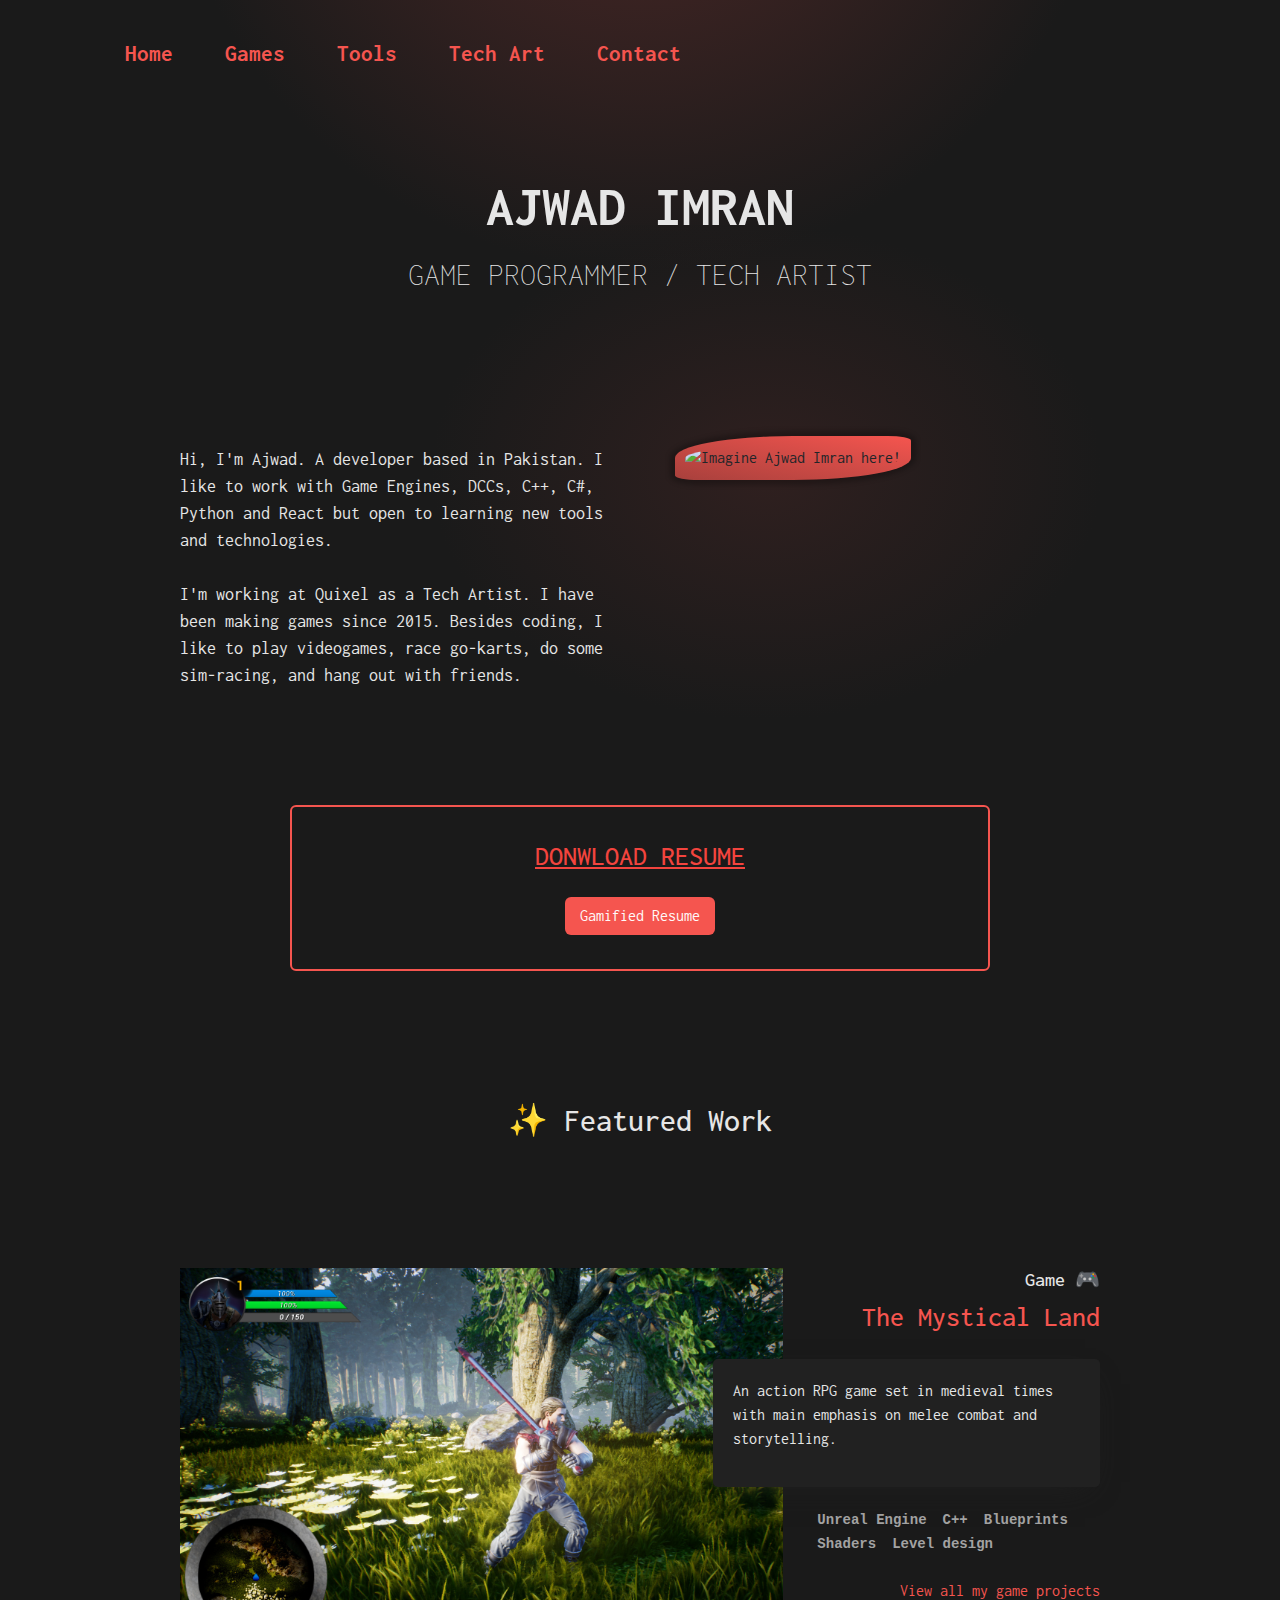
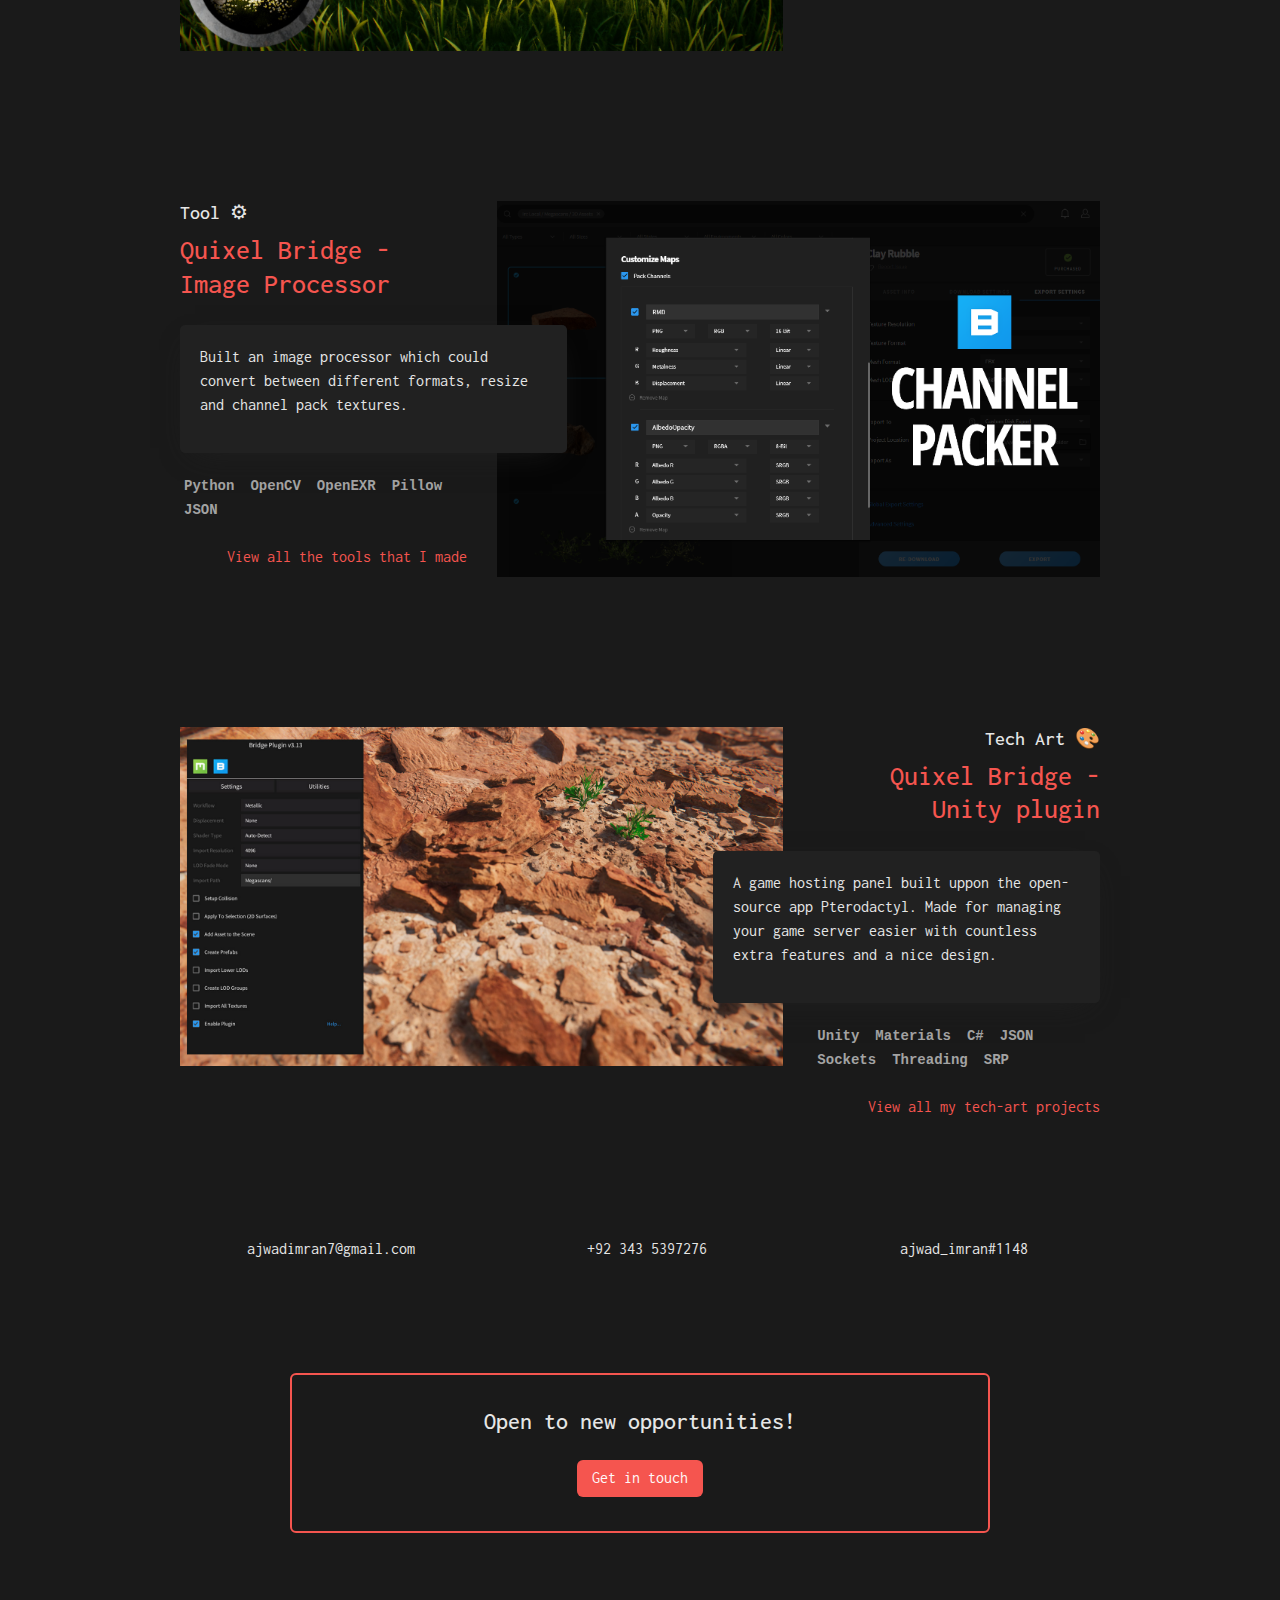
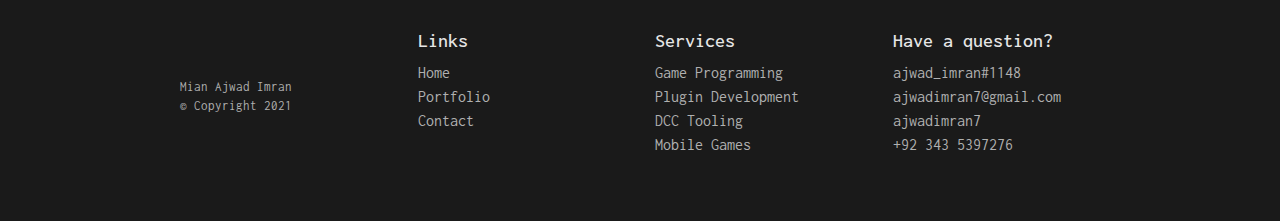
==== index.html @ 87e7baa2 "Current wbesite version." ====
<!DOCTYPE html>
<html lang="en" dir="ltr">
<head>

  <!-- Import https://mrkevko.nl/-->
  <script src="https://kit.fontawesome.com/d02c8a8a14.js" crossorigin="anonymous"></script>
  <link rel="stylesheet" href="https://stackpath.bootstrapcdn.com/bootstrap/4.5.2/css/bootstrap.min.css" integrity="sha384-JcKb8q3iqJ61gNV9KGb8thSsNjpSL0n8PARn9HuZOnIxN0hoP+VmmDGMN5t9UJ0Z" crossorigin="anonymous">
  <script src="https://stackpath.bootstrapcdn.com/bootstrap/4.5.2/js/bootstrap.min.js" integrity="sha384-B4gt1jrGC7Jh4AgTPSdUtOBvfO8shuf57BaghqFfPlYxofvL8/KUEfYiJOMMV+rV" crossorigin="anonymous"></script>
  <link rel="stylesheet" type="text/css" href="css/style.css">

  <!-- Global site tag (gtag.js) - Google Analytics -->
  <!-- <script async src="https://www.googletagmanager.com/gtag/js?id=UA-152528542-7"></script>
  <script>
    window.dataLayer = window.dataLayer || [];
    function gtag(){dataLayer.push(arguments);}
    gtag('js', new Date());

    gtag('config', 'UA-152528542-7');
  </script>
   -->


  <meta charset="utf-8">
  <meta name="viewport" content="width=device-width, initial-scale=1, shrink-to-fit=no">
  <title>Home - Ajwad</title>
</head>
<body>
<div class="container">
  <nav class="navbar">
    <ul class="navbar-module">
      <li class="headerli"><a href="/" class="navbar-item">Home</a></li>
      <li class="headerli"><a href="/portfolio-games" class="navbar-item">Games</a></li>
        <li class="headerli"><a href="/portfolio-tools" class="navbar-item">Tools</a></li>
        <li class="headerli"><a href="/portfolio-tech-art" class="navbar-item">Tech Art</a></li>
      <li class="headerli"><a href="/contact" class="navbar-item">Contact</a></li>
    </ul>
    <ul class="navbar-module navbar-socials">
      <li class="headerli"><a href="mailto:ajwadimran7a@gmail.com" class="navbar-item" target="_blank"><i class="far fa-envelope"></i></a></li>
      <li class="headerli"><a href="https://github.com/ajwadimran7" class="navbar-item" target="_blank"><i class="fab fa-github"></i></a></li>
      <li class="headerli"><a href="https://artstation.com/ajwad_imran" class="navbar-item" target="_blank"><i class="fab fa-artstation"></i></a></li>
    </ul>
  </nav>

  <main>
    <div class="intro">
      <h1 class="intro-header">AJWAD IMRAN</h1>
      <h2 class="intro-description">GAME PROGRAMMER / TECH ARTIST</h2>
    </div>

    <div class="row">
      <div class="col-md-6 col-sm-12">
        <p class="about-text">
          Hi, I'm Ajwad. A developer based in Pakistan. I like to work with Game Engines, DCCs, C++, C#, Python and React but open to learning new tools and technologies.
          <br><br>
          I'm working at Quixel as a Tech Artist. I have been making games since 2015. Besides coding, I like to play videogames, race go-karts, do some sim-racing, and hang out with friends.
        </p>
      </div>

      <div class="col-md-6 col-sm-12">
        <img class="about-picture headshot headshot-3" src="images/me.jpg" alt="Imagine Ajwad Imran here!">
      </div>
    </div>

    <div class="contact">
        <a href="/docs/resume.pdf" download="Resume - Mian Ajwad Imran">
            <h3>DONWLOAD RESUME</h3>
        </a>
        <a class="button-module button-contact mt-3" href="/contact">Gamified Resume</a>
    </div>

    <div class="intro">
        <h2>✨ Featured Work</h2>
    </div>


    <div class="row mt-4 mt-4">
      <div class="work-text d-lg-none d-xl-none">
        <h5>✨ Featured Game</h5>
        <h3>The Mystical Land</h3>
      </div>
      <div class="col-md-8">
        <img src="images/games/arpg-1.jpg" alt="The mystical land game" class="w-100">
      </div>
      <div class="col-md-4">
        <div class="work-text d-none d-md-block">
          <h5>Game 🎮</h5>
          <h3>The Mystical Land</h3>
        </div>
        <div class="project-info-card">
          <div class="card-body">
            <p>An action RPG game set in medieval times with main emphasis on melee combat and storytelling. </p>
          </div>
        </div>
        <div class="tags">
          <code>Unreal Engine</code>
          <code>C++</code>
          <code>Blueprints</code>
          <code>Shaders</code>
          <code>Level design</code>
        </div>
        <div class="text-right mt-4 if--mobile-left"> 
          <a href="/portfolio">View all my game projects <i class="fas fa-arrow-right"></i></a>
        </div>
      </div>
    </div>

    <div class="portfolio-divider"></div>

    <div class="row mt-4 mt-4">
      <div class="text-left d-lg-none d-xl-none left-margin--mobile">
        <h5>Tool ⚙</h5>
        <h3>Quixel Bridge - Image Processor</h3>
      </div>
      <div class="col-md-4">
        <div class="text-left d-none d-md-block">
          <h5>Tool ⚙</h5>
          <h3>Quixel Bridge - Image Processor</h3>
        </div>
        <div class="project-info-card-left">
          <div class="card-body">
            <p>Built an image processor which could convert between different formats, resize and channel pack textures.</p>
          </div>
        </div>
        <div class="tags">
          <code>Python</code>
          <code>OpenCV</code>
          <code>OpenEXR</code>
          <code>Pillow</code>
          <code>JSON</code>
        </div>
        <div class="text-right mt-4 if--mobile-left"> 
            <a href="/portfolio">View all the tools that I made <i class="fas fa-arrow-right"></i></a>
          </div>
      </div>
      <div class="col-md-8 mt--mobile">
        <img src="images/tools/bridge-im.png" alt="Bridge Image Processor" class="w-100">
      </div>
    </div>

    <div class="portfolio-divider"></div>

    <div class="row mt-4 mt-4">
      <div class="work-text d-lg-none d-xl-none">
        <h5>Tech Art 🎨</h5>
        <h3>Quixel Bridge - Unity plugin</h3>
      </div>
      <div class="col-md-8">
        <img src="images/tech-art/unity-plugin.jpg" alt="kraken panel" class="w-100">
      </div>
      <div class="col-md-4">
        <div class="work-text d-none d-md-block">
          <h5>Tech Art 🎨</h5>
          <h3>Quixel Bridge - Unity plugin</h3>
        </div>
        <div class="project-info-card">
          <div class="card-body">
            <p>A game hosting panel built uppon the open-source app Pterodactyl. Made for managing your game server easier with countless extra features and a nice design.</p>
          </div>
        </div>
        <div class="tags">
          <code>Unity</code>
          <code>Materials</code>
          <code>C#</code>
          <code>JSON</code>
          <code>Sockets</code>
          <code>Threading</code>
          <code>SRP</code>
        </div>
        <div class="text-right mt-4 if--mobile-left"> 
            <a href="/portfolio">View all my tech-art projects <i class="fas fa-arrow-right"></i></a>
          </div>
      </div>
    </div>

    <div class="row portfolio-divider2">
      <div class="col-md-4">
        <div class="contact-social-bg">
          <div class="justify-content-center">
            <i class="far fa-envelope"></i>
            <p>ajwadimran7@gmail.com</p>
          </div>
        </div>
      </div>
      <div class="col-md-4">
        <div class="contact-social-bg">
          <div class="justify-content-center">
            <i class="fas fa-phone-alt"></i>
            <p>+92 343 5397276</p>
          </div>
        </div>
      </div>
      <div class="col-md-4">
        <div class="contact-social-bg">
          <div class="justify-content-center">
            <i class="fab fa-discord"></i>
            <p>ajwad_imran#1148</p>
          </div>
        </div>
      </div>
    </div>

    <div class="contact">
      <h4>Open to new opportunities!</h4>
      <a class="button-module button-contact mt-3" href="/contact">Get in touch</a>
    </div>

  </main>

  <div class="background-eff"></div>
  <div class="d-none d-md-block">
    <div class="background-eff2"></div>
  </div>

  <footer class="pt-4 my-md-5 pt-md-5">
    <div class="row">
      <div class="col-12 col-md">
        <br>
        <br>
        <small class="d-block mb-3 text-muted">Mian Ajwad Imran<br>© Copyright 2021</small>
      </div>
      <div class="col-6 col-md">
        <h5>Links</h5>
        <ul class="list-unstyled text-small">
          <li><a class="text-muted" href="/">Home</a></li>
          <li><a class="text-muted" href="#">Portfolio</a></li>
          <li><a class="text-muted" href="#">Contact</a></li>
        </ul>
      </div>
      <div class="col-6 col-md">
        <h5>Services</h5>
        <ul class="list-unstyled text-small">
          <li><a class="text-muted">Game Programming</a></li>
          <li><a class="text-muted">Plugin Development</a></li>
          <li><a class="text-muted">DCC Tooling</a></li>
          <li><a class="text-muted">Mobile Games</a></li>
        </ul>
      </div>
      <div class="col-6 col-md">
        <h5>Have a question?</h5>
        <ul class="list-unstyled text-small">
          <li><a class="text-muted"><i class="fab fa-discord"></i> ajwad_imran#1148</a></li>
          <li><a class="text-muted"><i class="far fa-envelope"></i> ajwadimran7@gmail.com</a></li>
          <li><a class="text-muted"><i class="fab fa-github"></i> ajwadimran7</a></li>
          <li><a class="text-muted"><i class="fas fa-phone"></i> +92 343 5397276</a></li>
        </ul>
      </div>
    </div>
  </footer>
</div>
</body>
</html>
---- css/style.css ----
@import url('https://fonts.googleapis.com/css2?family=Inconsolata:wght@200;300;400;500;600;700;800;900&display=swap');


/*       */
/* Basic */
/*       */

body {
    font-family: 'Inconsolata', monospace;
    background-color: #1a1a1a;
    padding: 0;
    margin: 0;
}

.background-eff {
    width: 100%;
    height: 110vh;
    border-radius: 1vw;
    background: radial-gradient(50% 50% at 50% 50%, rgb(245 85 79) 0%, rgb(26 26 26) 100%);
    position: absolute;
    top: 0px;
    left: 0px;
    opacity: 0.25;
    animation: 0.3s ease 0s 1 normal none running nyDPA;
    transform: translateY(-80vh);
    z-index: -1;
}

.background-eff2 {
    width: 70%;
    height: 55vh;
    border-radius: 1vw;
    background: radial-gradient(50% 50% at 50% 50%, rgb(245 85 79 / 65%) 0%, rgb(26 26 26) 100%);
    position: absolute;
    top: 5vh;
    left: 30vh;
    opacity: 0.15;
    animation: 0.3s ease 0s 1 normal none running nyDPA;
    transform: translateY(20vh);
    z-index: -1;
}

ol, ul {
    list-style: none;
}

.headerli {
    display: inline;
}

a {
    text-decoration: none;
    color: #f5554f;
}

a:hover {
    text-decoration: none;
    color: #f53a33;
}

h1, h2, h3, h4, h5, h6, p {
    color: #e6e6e6 !important;
}

textarea {
    height: 300px !important;
    background-color: #1f1f1f !important;
    border-color: #1f1f1f !important;
    color: #e8e8e8 !important;
}

input {
    background-color: #1f1f1f !important;
    border-color: #1f1f1f !important;
    color: #e8e8e8 !important;
}

.container {
    position: relative;
    width: 100%;
    max-width: 960px;
    margin: 0 auto;
    padding: 0 20px;
}

.text-center {
    text-align: center !important;
}

.text-muted {
    color: #b0b0b0!important;
}


/*        */
/* Navbar */
/*        */

.navbar {
    display: flex;
    justify-content: space-between;
    padding-top: 2.5em;
    z-index: 10;
}

.navbar-module {
    margin: -15%;
}

.navbar-module ul .headerli a, .navbar-module ul .headerli a svg {
    font-weight: 700;
    font-size: 125%;
    color: #f5554f;
}

.navbar-module ul:first-child a, .navbar-module ul:first-child a svg {
    padding-left: 0;
}

.navbar-module ul .headerli, .navbar-module ul .headerli a svg {
    display: inline;
}

.navbar-item {
    outline: none;
    display: inline-block;
    text-align: center;
    text-decoration: none;
    margin: 2px;
    padding: .3em .8em;
    border: 2px solid transparent;
    border-radius: 6px;
    font-weight: 700;
    font-size: 22.5px;
}

.navbar-socials {
    margin: 0;
}

/*        */
/*  Main  */
/*        */

.intro {
    text-align: center;
    padding: 6em 0;
}

.intro h3 {
    text-align: center;
    margin-bottom: -100px;
    text-decoration: underline;
    color: #f3443e !important;
}

main {
    z-index: 10;
}

.intro-header {
    font-size: 3.5em;
    font-weight: 700;
    color: #101010;
    margin-bottom: .3em;
}

.intro-header-contact {
    font-size: 3.5em;
    font-weight: 700;
    color: #101010;
    margin-bottom: -.3em;
}

.intro-description {
    font-size: 2em;
    font-weight: lighter;
    margin-top: .3em;
    margin-bottom: .8em;
}

.about-me {
    display: flex;
    justify-content: space-between;
    align-items: center;
    margin-bottom: 100px;
}

.about-text {
    flex: 70% 1;
    margin-top: 30px;
    font-size: 18px;
}

.headshot {
    flex-shrink: 0;
    margin: 20px;
    border: calc(8px + 0.2vw) solid transparent;
    background-origin: border-box;
    background-clip: content-box, border-box;
    background-size: cover;
    box-sizing: border-box;
    box-shadow: 0 0 5px 5px rgba(0, 0, 0, 0.25);
}

.headshot-3 {
    border-radius: 50% 10%;
    background-image: url(''),
    linear-gradient(to bottom left, #f5554f, #f5554f9e);
}

.copyright-text {
    position: absolute;
    margin-top: calc(-50px - 0.2vw);
    transform: rotate(-2deg);
    top: 50%;
    left: 50%;
    transform: translate(-50%, -50%);
}

.contact {
    max-width: 700px;
    margin: auto;
    border: 2px solid #f5554f;
    border-radius: 6px;
    text-align: center;
    padding: 2em;
    margin-bottom: 35px;
    margin-top: 100px;
}

.contact h2 {
    font-size: 2.2em;
    line-height: 36px;
}

.contact h3 {
    text-align: center;
    text-decoration: underline;
    color: #f3443e !important;
}

.content p {
    margin-bottom: 1em;
    -webkit-text-size-adjust: 100%;
    -ms-text-size-adjust: 100%;
    text-size-adjust: 100%;
    line-height: 26px;
}

.button-contact {
    color: #fff9f9;
    background-color: #f5554f;
    z-index: 5000;
}

.button-contact:hover {
    cursor: pointer;
    color: #fff !important;
}

.button-module {
    outline: none;
    display: inline-block;
    text-align: center;
    text-decoration: none;
    margin: 2px;
    padding: .3em .8em;
    border: 2px solid transparent;
    border-radius: 6px;
}

.mb-200 {
    margin-bottom: 150px;
}

.mb-100 {
    margin-bottom: 100px;
}

.mt-100 {
    margin-top: 100px;
}

.mt-20 {
    margin-top: 30px;
}

.portfolio-divider {
    margin-top: 150px;
}

.portfolio-divider2 {
    margin-top: 100px;
}

.portfolio-divider-badge {
    margin-top: 80px;
}


.contact-social-bg i {
    font-size: 36px;
    color: #f5554f;
    display: inline;
    vertical-align: sub;
}

.contact-social-bg p {
    font-size: 16px;
    display: inline;
    margin-left: 15px;
}

.contact-social-bg {
    display: inline;
    text-align: center;
}

.project-info-card {
    background-color: #212121;
    position: relative;
    width: 135%;
    margin-left: -100px;
    border-radius: 5px;
    margin-top: 25px;
    box-shadow: 0 10px 30px -15px #212121;
}

.project-info-card-left {
    background-color: #212121;
    position: relative;
    z-index: 500;
    width: 135%;
    border-radius: 5px;
    margin-top: 25px;
    box-shadow: 0 10px 30px -15px #212121;
}

.work-text {
    text-align: right;
}

.work-text h3 {
    color: #f5554f !important;
}

.tags {
    margin-top: 20px;
}

.tags code {
    color: #a3a3a3;
    font-weight: 800;
    font-size: 14px;
    padding: 0px 4px;
}

.text-left h3 {
    color: #f5554f !important;
}

.github a { 
    color: #fff;
    border-bottom: solid #f5554f 2px;
    padding-bottom: 4px;
}

.github span {
    border-bottom: solid #f5554f 2px;
    padding-bottom: 4px;
}

.carousel-control-prev-icon,
.carousel-control-next-icon {
  background-image: none;
}

.carousel-control-next-icon:after
{
  content: '>';
  font-size: 26px;
  color: #000;
  font-weight: 800;
}

.carousel-control-prev-icon:after {
  content: '<';
  font-size: 26px;
  color: #000;
  font-weight: 800;
}

.carousel-indicators li {
  background-color: #000;
}

.portfolio--button {
    background-color: #212121;
    padding: 15px 20px 15px 20px;
    border-radius: 10px;
    box-shadow: 0 10px 30px -15px #212121;
}

.no--demo {
    color: #878787;
}

.no--demo:hover {
    color: #969696;
}

/*               */
/*  Mobile Only  */
/*               */

@media only screen and (max-width: 768px) {
    .contact-social-bg {
        text-align: start;
        margin-left: 150px;
    }

    footer {
        margin-top: 100px;
    }

    .work-text {
        text-align: left;
        margin-left: 20px;
    }

    .project-info-card {
        width: 100%;
        margin-left: 0px;
    }

    .project-info-card-left {
        width: 100%;
    }

    .left-margin--mobile {
        margin-left: 20px;
    }

    .mt--mobile {
        margin-top: 20px;
    }

    .if--mobile-left {
        text-align: left !important;
    }
}
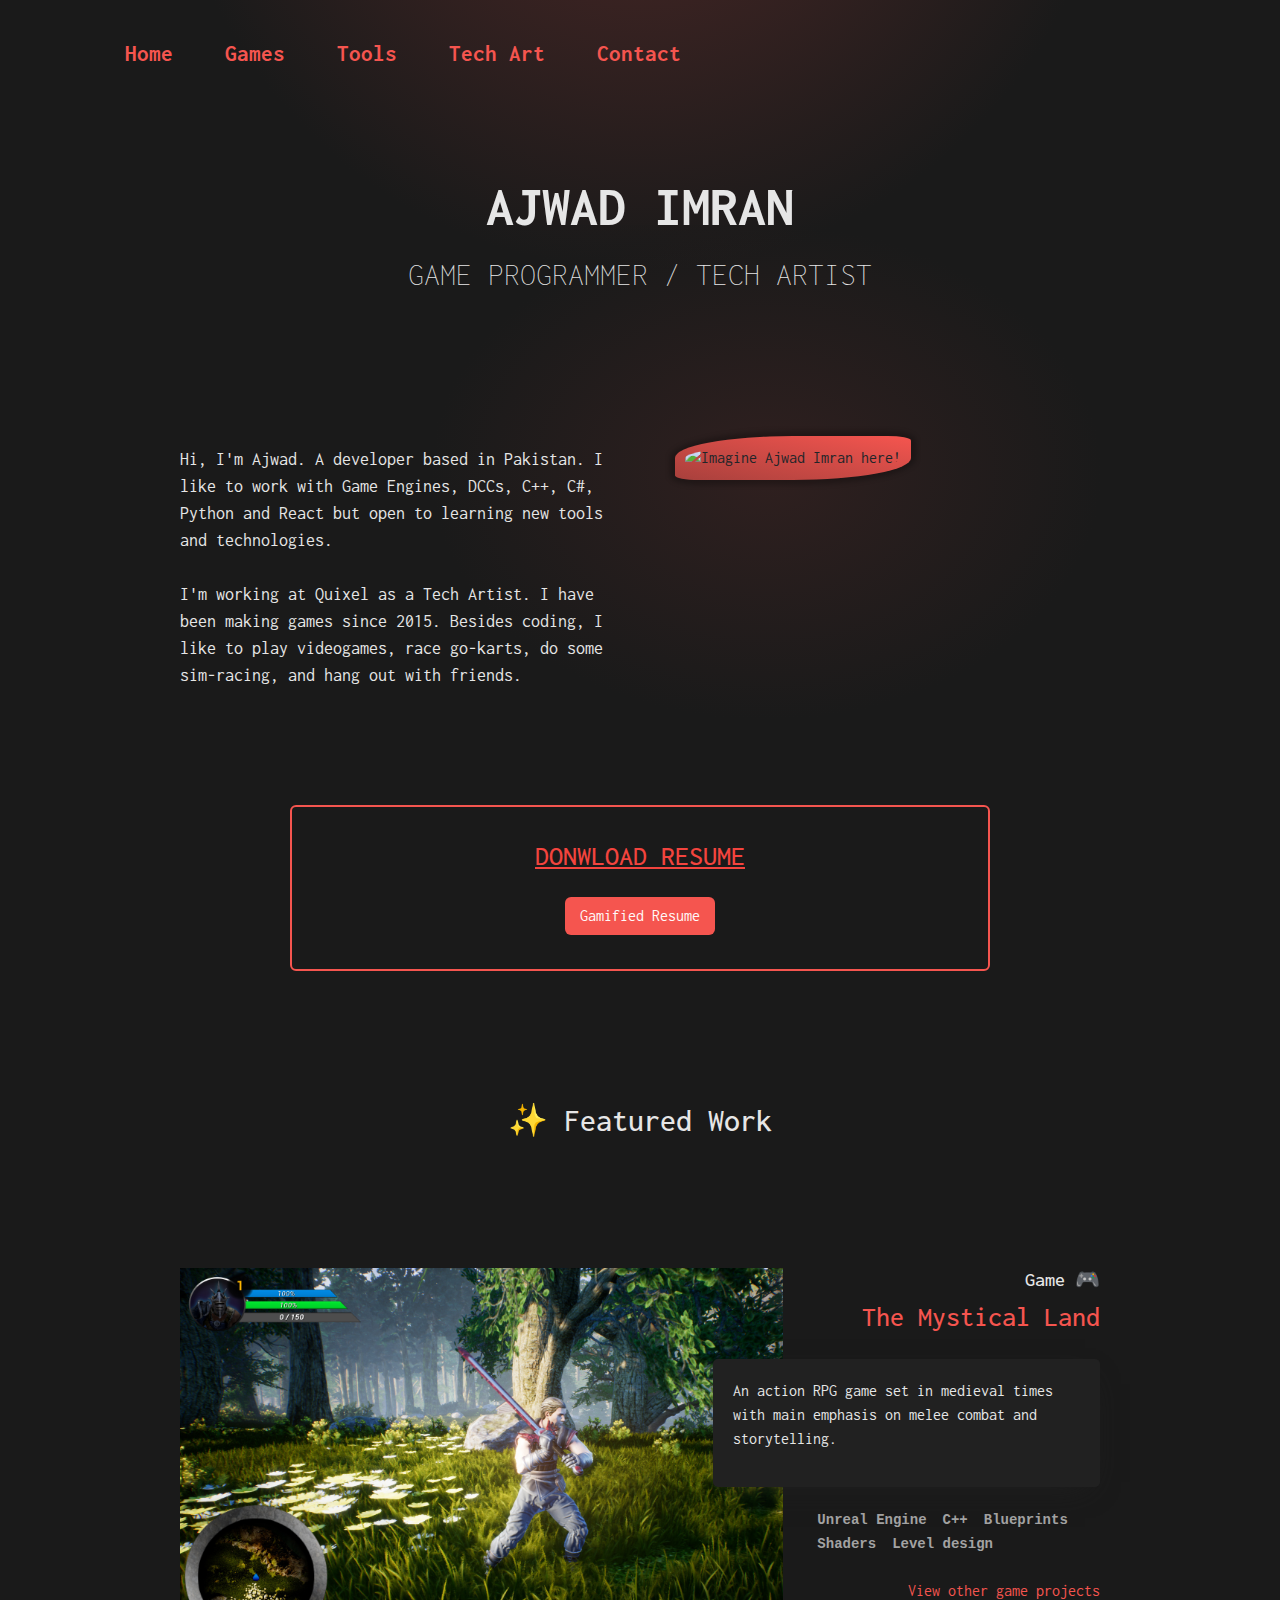
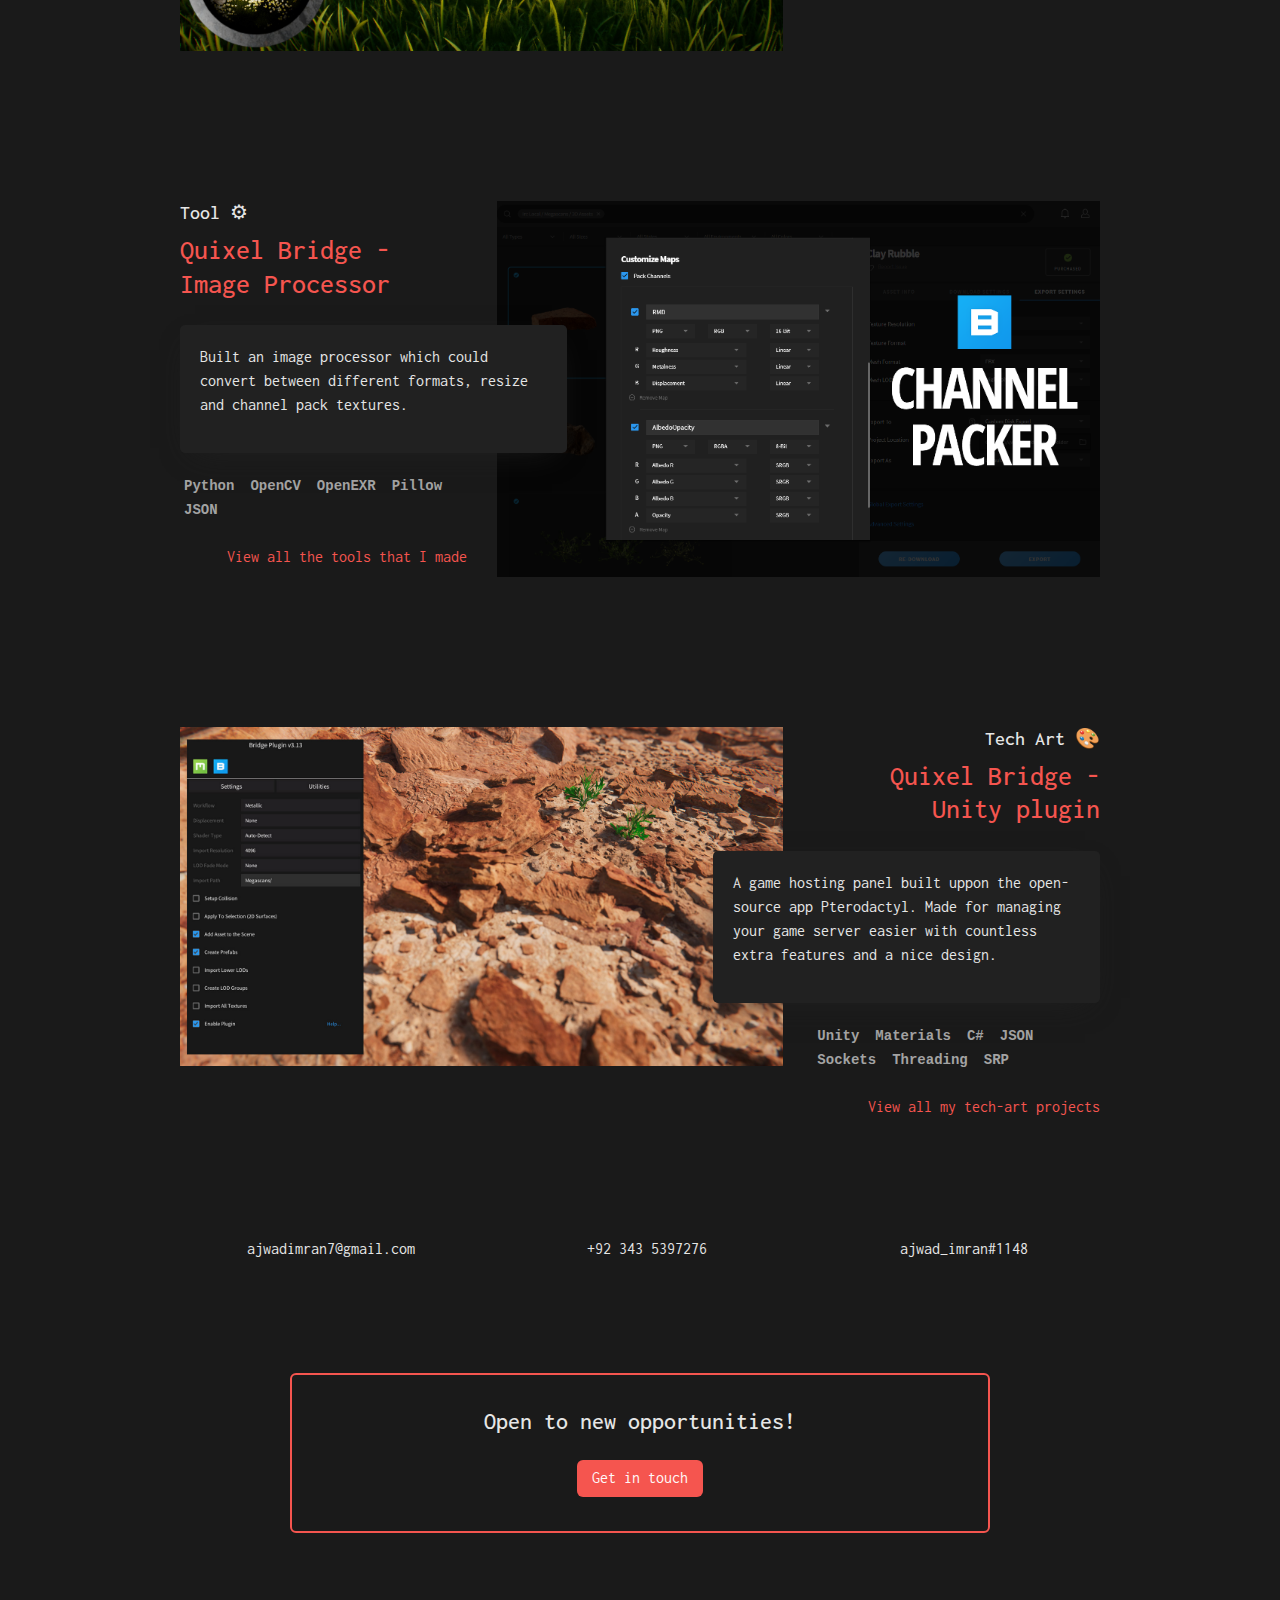
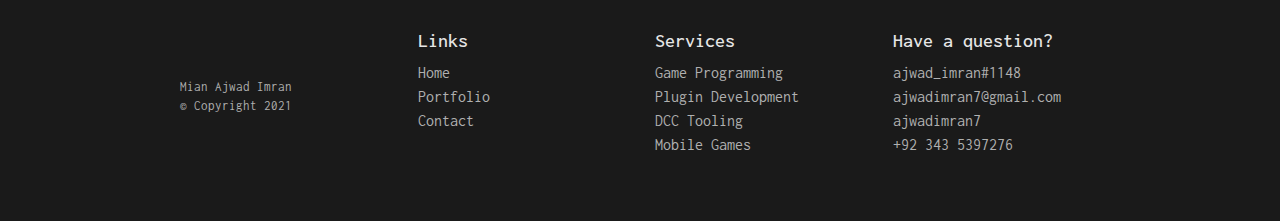
==== commit 6df624c6: "Featured worked showcase setup." ====
--- a/index.html
+++ b/index.html
@@ -99,7 +99,7 @@
           <code>Level design</code>
         </div>
         <div class="text-right mt-4 if--mobile-left"> 
-          <a href="/portfolio">View all my game projects <i class="fas fa-arrow-right"></i></a>
+          <a href="/portfolio">View other game projects <i class="fas fa-arrow-right"></i></a>
         </div>
       </div>
     </div>
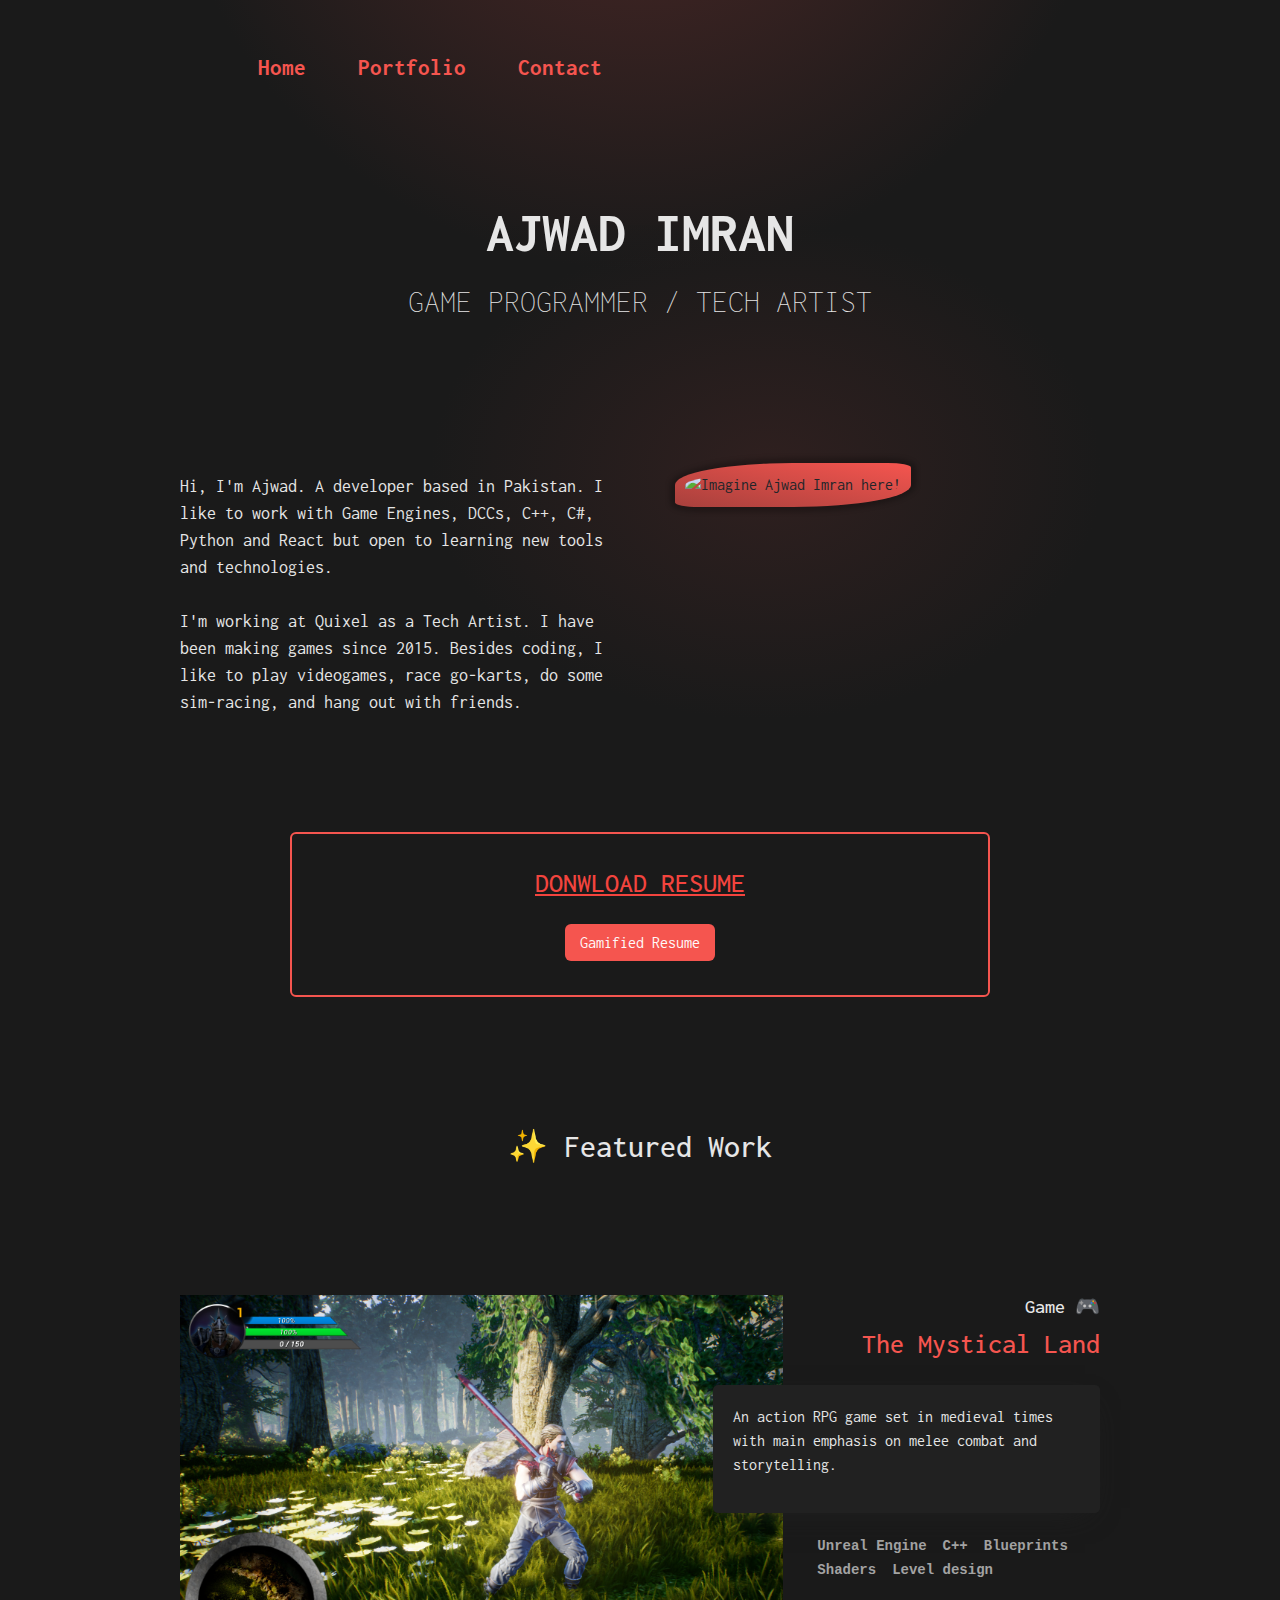
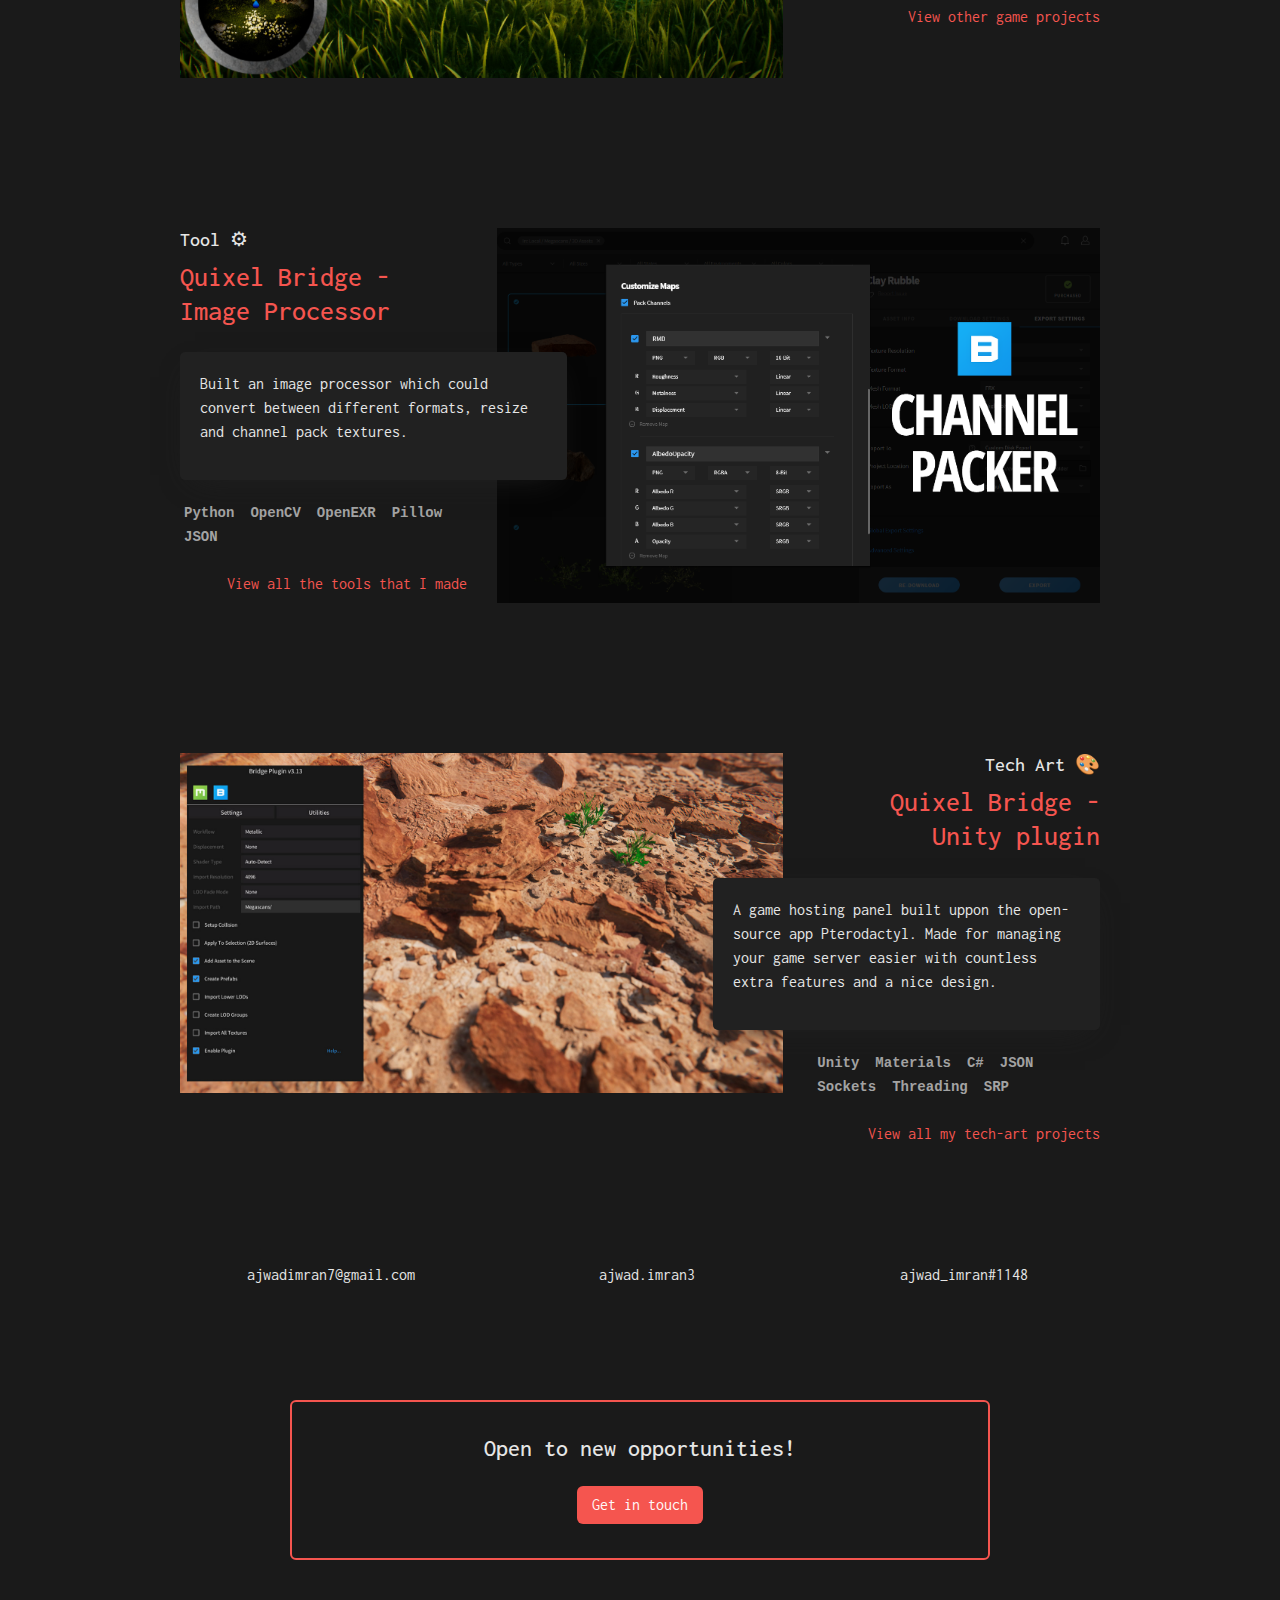
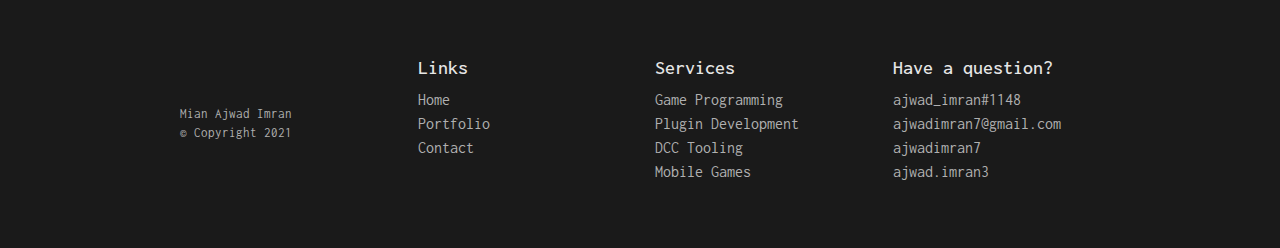
==== commit 804060ca: "Updated footer, header and the portfolio page." ====
--- a/index.html
+++ b/index.html
@@ -29,12 +29,10 @@
   <nav class="navbar">
     <ul class="navbar-module">
       <li class="headerli"><a href="/" class="navbar-item">Home</a></li>
-      <li class="headerli"><a href="/portfolio-games" class="navbar-item">Games</a></li>
-        <li class="headerli"><a href="/portfolio-tools" class="navbar-item">Tools</a></li>
-        <li class="headerli"><a href="/portfolio-tech-art" class="navbar-item">Tech Art</a></li>
+      <li class="headerli"><a href="/portfolio" class="navbar-item">Portfolio</a></li>
       <li class="headerli"><a href="/contact" class="navbar-item">Contact</a></li>
     </ul>
-    <ul class="navbar-module navbar-socials">
+    <ul class="navbar-module">
       <li class="headerli"><a href="mailto:ajwadimran7a@gmail.com" class="navbar-item" target="_blank"><i class="far fa-envelope"></i></a></li>
       <li class="headerli"><a href="https://github.com/ajwadimran7" class="navbar-item" target="_blank"><i class="fab fa-github"></i></a></li>
       <li class="headerli"><a href="https://artstation.com/ajwad_imran" class="navbar-item" target="_blank"><i class="fab fa-artstation"></i></a></li>
@@ -79,7 +77,7 @@
         <h3>The Mystical Land</h3>
       </div>
       <div class="col-md-8">
-        <img src="images/games/arpg-1.jpg" alt="The mystical land game" class="w-100">
+        <img src="images/games/tml/arpg-1.jpg" alt="The mystical land game" class="w-100">
       </div>
       <div class="col-md-4">
         <div class="work-text d-none d-md-block">
@@ -184,8 +182,8 @@
       <div class="col-md-4">
         <div class="contact-social-bg">
           <div class="justify-content-center">
-            <i class="fas fa-phone-alt"></i>
-            <p>+92 343 5397276</p>
+            <i class="fa fa-skype"></i>
+            <p>ajwad.imran3</p>
           </div>
         </div>
       </div>
@@ -241,7 +239,7 @@
           <li><a class="text-muted"><i class="fab fa-discord"></i> ajwad_imran#1148</a></li>
           <li><a class="text-muted"><i class="far fa-envelope"></i> ajwadimran7@gmail.com</a></li>
           <li><a class="text-muted"><i class="fab fa-github"></i> ajwadimran7</a></li>
-          <li><a class="text-muted"><i class="fas fa-phone"></i> +92 343 5397276</a></li>
+          <li><a class="text-muted"><i class="fa fa-skype"></i> ajwad.imran3</a></li>
         </ul>
       </div>
     </div>
--- a/css/style.css
+++ b/css/style.css
@@ -104,7 +104,7 @@
 }
 
 .navbar-module {
-    margin: -15%;
+    margin: 0%;
 }
 
 .navbar-module ul .headerli a, .navbar-module ul .headerli a svg {
@@ -132,10 +132,6 @@
     border-radius: 6px;
     font-weight: 700;
     font-size: 22.5px;
-}
-
-.navbar-socials {
-    margin: 0;
 }
 
 /*        */
@@ -345,6 +341,10 @@
     color: #f5554f !important;
 }
 
+.work-text h4 {
+    color: #f5554f !important;
+}
+
 .tags {
     margin-top: 20px;
 }
